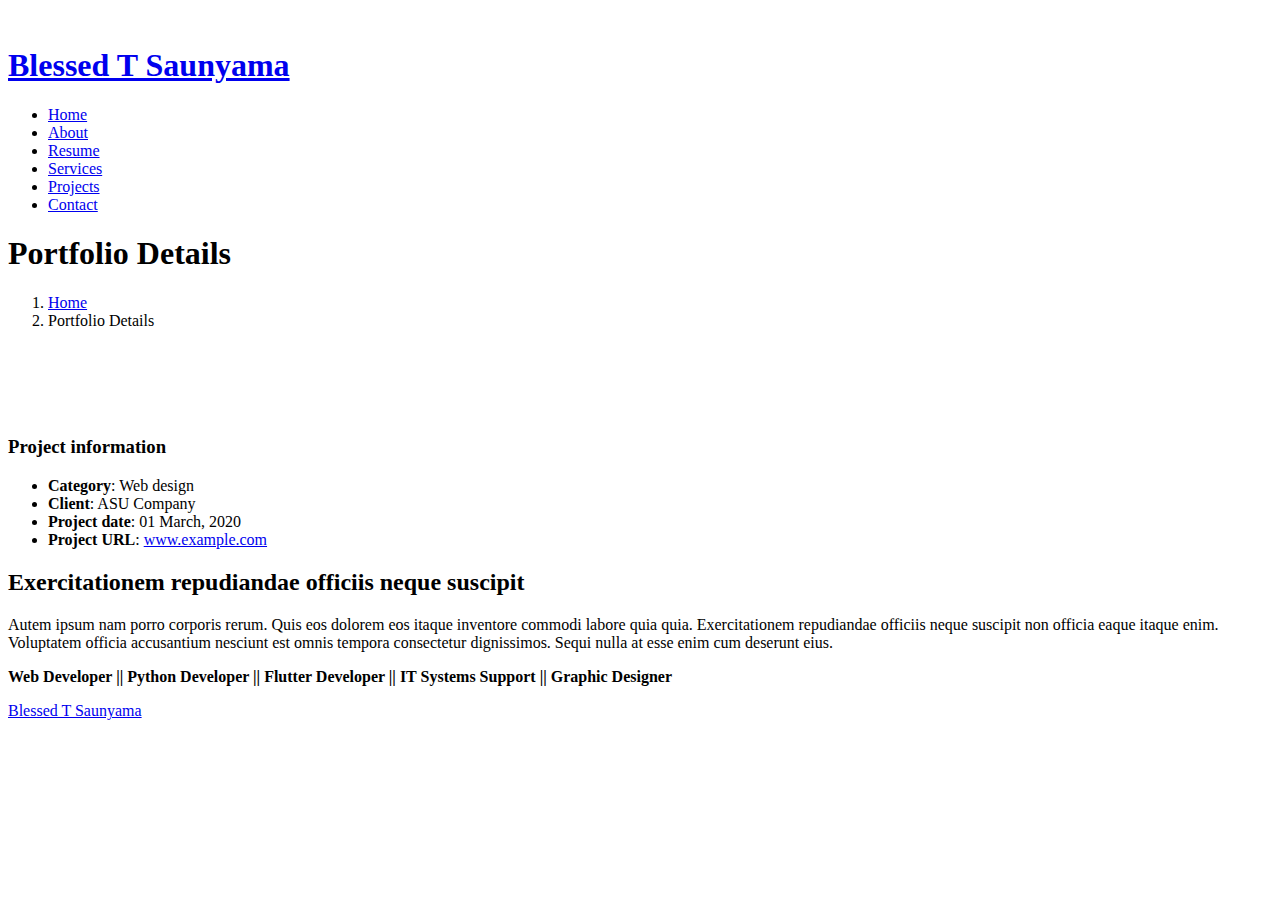
==== project-details.html @ 2a9a04a2 "Add files via upload" ====
<!DOCTYPE html>
<html lang="en">

<head>
  <meta charset="utf-8">
  <meta content="width=device-width, initial-scale=1.0" name="viewport">
  <title>Portfolio Details - Blessed T Saunyama</title>
  <meta content="" name="description">
  <meta content="" name="keywords">

  <!-- Favicons -->
  <link href="assets/img/favicon.png" rel="icon">
  <link href="assets/img/apple-touch-icon.png" rel="apple-touch-icon">

  <!-- Fonts -->
  <link href="https://fonts.googleapis.com" rel="preconnect">
  <link href="https://fonts.gstatic.com" rel="preconnect" crossorigin>
  <link href="https://fonts.googleapis.com/css2?family=Roboto:ital,wght@0,100;0,300;0,400;0,500;0,700;0,900;1,100;1,300;1,400;1,500;1,700;1,900&family=Poppins:ital,wght@0,100;0,200;0,300;0,400;0,500;0,600;0,700;0,800;0,900;1,100;1,200;1,300;1,400;1,500;1,600;1,700;1,800;1,900&family=Raleway:ital,wght@0,100;0,200;0,300;0,400;0,500;0,600;0,700;0,800;0,900;1,100;1,200;1,300;1,400;1,500;1,600;1,700;1,800;1,900&display=swap" rel="stylesheet">

  <!-- Vendor CSS Files -->
  <link href="assets/vendor/bootstrap/css/bootstrap.min.css" rel="stylesheet">
  <link href="assets/vendor/bootstrap-icons/bootstrap-icons.css" rel="stylesheet">
  <link href="assets/vendor/aos/aos.css" rel="stylesheet">
  <link href="assets/vendor/glightbox/css/glightbox.min.css" rel="stylesheet">
  <link href="assets/vendor/swiper/swiper-bundle.min.css" rel="stylesheet">

  <!-- Main CSS File -->
  <link href="assets/css/main.css" rel="stylesheet">

</head>

<body class="portfolio-details-page">

  <header id="header" class="header dark-background d-flex flex-column">
    <i class="header-toggle d-xl-none bi bi-list"></i>

    <div class="profile-img">
      <img src="assets/img/profile2.png" alt="" class="img-fluid rounded-circle">
    </div>

    <a href="index.html" class="logo d-flex align-items-center justify-content-center">
      <h1 class="sitename">Blessed T Saunyama</h1>
    </a>

    <div class="social-links text-center">
      <a target="blank" href="https://www.linkedin.com/in/blessed-t-saunyama?utm_source=share&utm_campaign=share_via&utm_content=profile&utm_medium=android_app" class="linkedin"><i class="bi bi-linkedin"></i></a>
      <a target="blank" href="https://www.facebook.com/share/15XfDCUe96/" class="facebook"><i class="bi bi-facebook"></i></a>
      <a target="blank" href="https://wa.me/message/5HHRXHYAMWVEJ1" class="whatsapp"><i class="bi bi-whatsapp"></i></a>
    </div>

    <nav id="navmenu" class="navmenu">
      <ul>
        <li><a href="#hero" class="active"><i class="bi bi-house navicon"></i>Home</a></li>
        <li><a href="#about"><i class="bi bi-person navicon"></i> About</a></li>
        <li><a href="#resume"><i class="bi bi-file-earmark-text navicon"></i> Resume</a></li>
        <li><a href="#services"><i class="bi bi-hdd-stack navicon"></i> Services</a></li>
        <li><a href="#portfolio"><i class="bi bi-images navicon"></i> Projects</a></li>
        <li><a href="#contact"><i class="bi bi-envelope navicon"></i> Contact</a></li>
      </ul>
    </nav>

  </header>

  <main class="main">

    <!-- Page Title -->
    <div class="page-title dark-background">
      <div class="container d-lg-flex justify-content-between align-items-center">
        <h1 class="mb-2 mb-lg-0">Portfolio Details</h1>
        <nav class="breadcrumbs">
          <ol>
            <li><a href="index.html">Home</a></li>
            <li class="current">Portfolio Details</li>
          </ol>
        </nav>
      </div>
    </div><!-- End Page Title -->

    <!-- Projects Details Section -->
    <section id="portfolio-details" class="portfolio-details section">

      <div class="container" data-aos="fade-up" data-aos-delay="100">

        <div class="row gy-4">

          <div class="col-lg-8">
            <div class="portfolio-details-slider swiper init-swiper">

              <script type="application/json" class="swiper-config">
                {
                  "loop": true,
                  "speed": 600,
                  "autoplay": {
                    "delay": 2000
                  },
                  "slidesPerView": "auto",
                  "pagination": {
                    "el": ".swiper-pagination",
                    "type": "bullets",
                    "clickable": true
                  }
                }
              </script>

              <div class="swiper-wrapper align-items-center">

                <div class="swiper-slide">
                  <img src="assets/img/services/bc1.jpg" alt="">
                </div>

                <div class="swiper-slide">
                  <img src="assets/img/services/rec1.jpg" alt="">
                </div>

                <div class="swiper-slide">
                  <img src="assets/img/services/flyer2.jpg" alt="">
                </div>

                <div class="swiper-slide">
                  <img src="assets/img/services/web1.jpg" alt="">
                </div>

              </div>
              <div class="swiper-pagination"></div>
            </div>
          </div>

          <div class="col-lg-4">
            <div class="portfolio-info" data-aos="fade-up" data-aos-delay="200">
              <h3>Project information</h3>
              <ul>
                <li><strong>Category</strong>: Web design</li>
                <li><strong>Client</strong>: ASU Company</li>
                <li><strong>Project date</strong>: 01 March, 2020</li>
                <li><strong>Project URL</strong>: <a href="#">www.example.com</a></li>
              </ul>
            </div>
            <div class="portfolio-description" data-aos="fade-up" data-aos-delay="300">
              <h2>Exercitationem repudiandae officiis neque suscipit</h2>
              <p>
                Autem ipsum nam porro corporis rerum. Quis eos dolorem eos itaque inventore commodi labore quia quia. Exercitationem repudiandae officiis neque suscipit non officia eaque itaque enim. Voluptatem officia accusantium nesciunt est omnis tempora consectetur dignissimos. Sequi nulla at esse enim cum deserunt eius.
              </p>
            </div>
          </div>

        </div>

      </div>

    </section><!-- /Portfolio Details Section -->

  </main>

  <footer id="footer" class="footer position-relative light-background">

    <div class="container">
      <div class="copyright text-center ">
        <p><strong class="px-1 sitename">Web Developer || Python Developer || Flutter Developer || IT Systems Support || Graphic Designer</strong></p>
      </div>
      <div class="credits">
        <a href="https://bootstrapmade.com/">Blessed T Saunyama</a>
      </div>
    </div>

  </footer>

  <!-- Scroll Top -->
  <a href="#" id="scroll-top" class="scroll-top d-flex align-items-center justify-content-center"><i class="bi bi-arrow-up-short"></i></a>

  <!-- Preloader -->
  <div id="preloader"></div>

  <!-- Vendor JS Files -->
  <script src="assets/vendor/bootstrap/js/bootstrap.bundle.min.js"></script>
  <script src="assets/vendor/php-email-form/validate.js"></script>
  <script src="assets/vendor/aos/aos.js"></script>
  <script src="assets/vendor/typed.js/typed.umd.js"></script>
  <script src="assets/vendor/purecounter/purecounter_vanilla.js"></script>
  <script src="assets/vendor/waypoints/noframework.waypoints.js"></script>
  <script src="assets/vendor/glightbox/js/glightbox.min.js"></script>
  <script src="assets/vendor/imagesloaded/imagesloaded.pkgd.min.js"></script>
  <script src="assets/vendor/isotope-layout/isotope.pkgd.min.js"></script>
  <script src="assets/vendor/swiper/swiper-bundle.min.js"></script>

  <!-- Main JS File -->
  <script src="assets/js/main.js"></script>

</body>

</html>
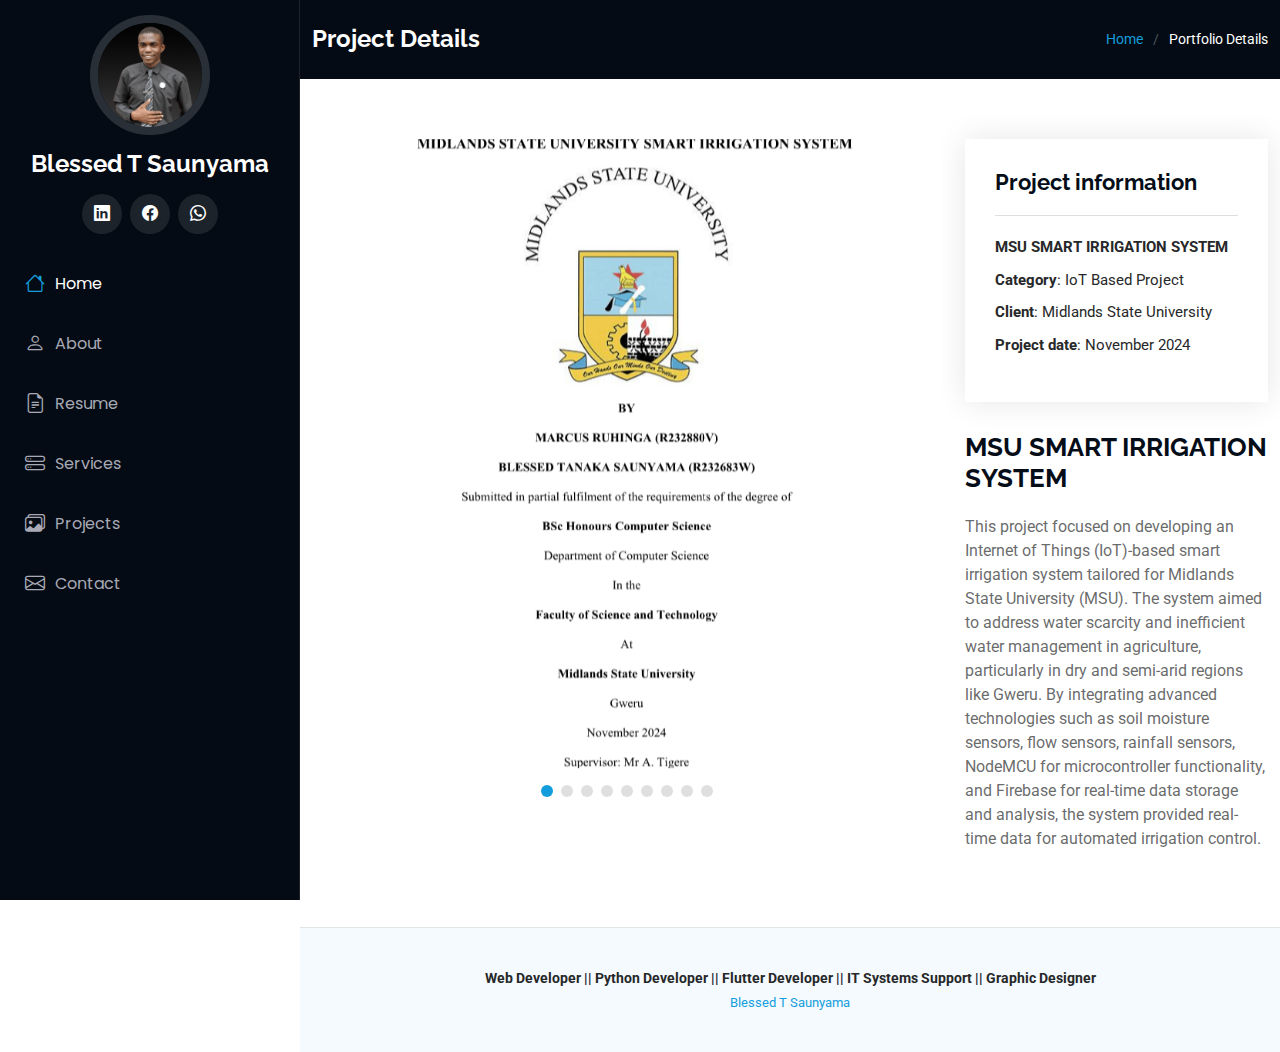
==== commit 2433d462: "Add files via upload" ====
--- a/project-details.html
+++ b/project-details.html
@@ -4,7 +4,7 @@
 <head>
   <meta charset="utf-8">
   <meta content="width=device-width, initial-scale=1.0" name="viewport">
-  <title>Portfolio Details - Blessed T Saunyama</title>
+  <title>Blessed Project Details</title>
   <meta content="" name="description">
   <meta content="" name="keywords">
 
@@ -26,7 +26,6 @@
 
   <!-- Main CSS File -->
   <link href="assets/css/main.css" rel="stylesheet">
-
 </head>
 
 <body class="portfolio-details-page">
@@ -50,12 +49,12 @@
 
     <nav id="navmenu" class="navmenu">
       <ul>
-        <li><a href="#hero" class="active"><i class="bi bi-house navicon"></i>Home</a></li>
-        <li><a href="#about"><i class="bi bi-person navicon"></i> About</a></li>
-        <li><a href="#resume"><i class="bi bi-file-earmark-text navicon"></i> Resume</a></li>
-        <li><a href="#services"><i class="bi bi-hdd-stack navicon"></i> Services</a></li>
-        <li><a href="#portfolio"><i class="bi bi-images navicon"></i> Projects</a></li>
-        <li><a href="#contact"><i class="bi bi-envelope navicon"></i> Contact</a></li>
+        <li><a href="index.html#hero" class="active"><i class="bi bi-house navicon"></i>Home</a></li>
+        <li><a href="index.html#about"><i class="bi bi-person navicon"></i> About</a></li>
+        <li><a href="index.html#resume"><i class="bi bi-file-earmark-text navicon"></i> Resume</a></li>
+        <li><a href="index.html#services"><i class="bi bi-hdd-stack navicon"></i> Services</a></li>
+        <li><a href="index.html#portfolio"><i class="bi bi-images navicon"></i> Projects</a></li>
+        <li><a href="index.html#contact"><i class="bi bi-envelope navicon"></i> Contact</a></li>
       </ul>
     </nav>
 
@@ -66,7 +65,7 @@
     <!-- Page Title -->
     <div class="page-title dark-background">
       <div class="container d-lg-flex justify-content-between align-items-center">
-        <h1 class="mb-2 mb-lg-0">Portfolio Details</h1>
+        <h1 class="mb-2 mb-lg-0">Project Details</h1>
         <nav class="breadcrumbs">
           <ol>
             <li><a href="index.html">Home</a></li>
@@ -78,14 +77,10 @@
 
     <!-- Projects Details Section -->
     <section id="portfolio-details" class="portfolio-details section">
-
       <div class="container" data-aos="fade-up" data-aos-delay="100">
-
         <div class="row gy-4">
-
           <div class="col-lg-8">
             <div class="portfolio-details-slider swiper init-swiper">
-
               <script type="application/json" class="swiper-config">
                 {
                   "loop": true,
@@ -105,19 +100,39 @@
               <div class="swiper-wrapper align-items-center">
 
                 <div class="swiper-slide">
-                  <img src="assets/img/services/bc1.jpg" alt="">
-                </div>
-
-                <div class="swiper-slide">
-                  <img src="assets/img/services/rec1.jpg" alt="">
-                </div>
-
-                <div class="swiper-slide">
-                  <img src="assets/img/services/flyer2.jpg" alt="">
-                </div>
-
-                <div class="swiper-slide">
-                  <img src="assets/img/services/web1.jpg" alt="">
+                  <img src="assets/img/projects/sis1.png" alt="">
+                </div>
+
+                <div class="swiper-slide">
+                  <img src="assets/img/projects/sis2.png" alt="">
+                </div>
+
+                <div class="swiper-slide">
+                  <img src="assets/img/projects/sis3.png" alt="">
+                </div>
+
+                <div class="swiper-slide">
+                  <img src="assets/img/projects/sis4.jpg" alt="">
+                </div>
+
+                <div class="swiper-slide">
+                  <img src="assets/img/projects/sis5.png" alt="">
+                </div>
+
+                <div class="swiper-slide">
+                  <img src="assets/img/projects/sis6.jpg" alt="">
+                </div>
+
+                <div class="swiper-slide">
+                  <img src="assets/img/projects/sis7.jpg" alt="">
+                </div>
+
+                <div class="swiper-slide">
+                  <img src="assets/img/projects/sis8.jpg" alt="">
+                </div>
+
+                <div class="swiper-slide">
+                  <img src="assets/img/projects/sis9.jpg" alt="">
                 </div>
 
               </div>
@@ -129,26 +144,25 @@
             <div class="portfolio-info" data-aos="fade-up" data-aos-delay="200">
               <h3>Project information</h3>
               <ul>
-                <li><strong>Category</strong>: Web design</li>
-                <li><strong>Client</strong>: ASU Company</li>
-                <li><strong>Project date</strong>: 01 March, 2020</li>
-                <li><strong>Project URL</strong>: <a href="#">www.example.com</a></li>
+                <li><strong>MSU SMART IRRIGATION SYSTEM</strong></li>
+                <li><strong>Category</strong>: IoT Based Project</li>
+                <li><strong>Client</strong>: Midlands State University</li>
+                <li><strong>Project date</strong>: November 2024</li>
               </ul>
             </div>
             <div class="portfolio-description" data-aos="fade-up" data-aos-delay="300">
-              <h2>Exercitationem repudiandae officiis neque suscipit</h2>
-              <p>
-                Autem ipsum nam porro corporis rerum. Quis eos dolorem eos itaque inventore commodi labore quia quia. Exercitationem repudiandae officiis neque suscipit non officia eaque itaque enim. Voluptatem officia accusantium nesciunt est omnis tempora consectetur dignissimos. Sequi nulla at esse enim cum deserunt eius.
-              </p>
+              <h2>MSU SMART IRRIGATION SYSTEM</h2>
+              <p>This project focused on developing an Internet of Things (IoT)-based smart irrigation system 
+                tailored for Midlands State University (MSU). The system aimed to address water scarcity and 
+                inefficient water management in agriculture, particularly in dry and semi-arid regions like Gweru. 
+                By integrating advanced technologies such as soil moisture sensors, flow sensors, rainfall sensors, 
+                NodeMCU for microcontroller functionality, and Firebase for real-time data storage and analysis, 
+                the system provided real-time data for automated irrigation control.</p>
             </div>
           </div>
-
         </div>
-
-      </div>
-
+      </div>
     </section><!-- /Portfolio Details Section -->
-
   </main>
 
   <footer id="footer" class="footer position-relative light-background">
